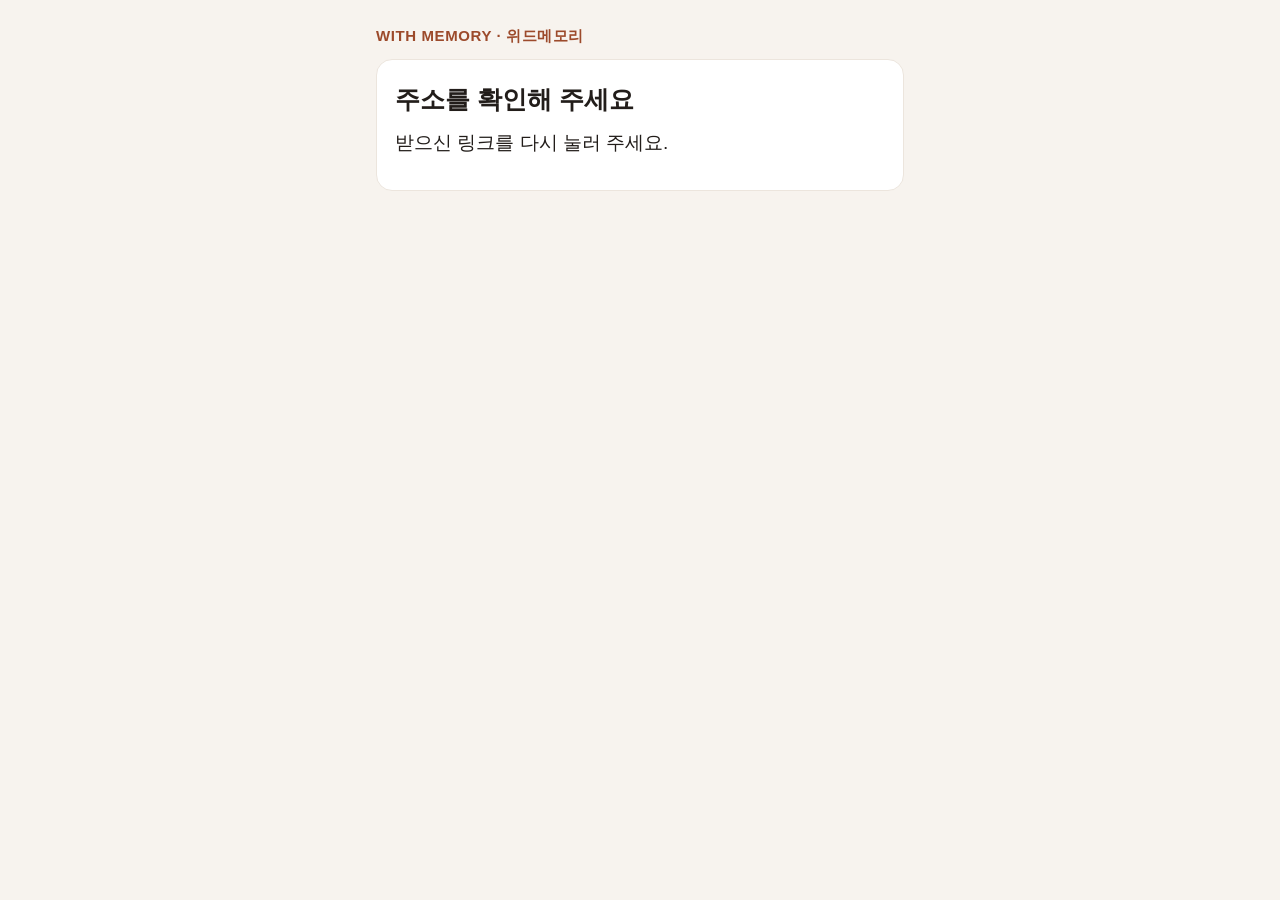
==== index.html @ c33a3acd "녹음 페이지에 사진 칸, 제출 하나로 녹음+사진, 손글씨 최소 5장, 사진 링크 문구 정리 Co-Authored-By: Claude Opus 5.5 <noreply@anthropi" ====
<!DOCTYPE html>
<html lang="ko">
<head>
<meta charset="utf-8">
<meta name="viewport" content="width=device-width, initial-scale=1">
<meta name="robots" content="noindex,nofollow">
<meta name="referrer" content="no-referrer">
<title>위드메모리 · 녹음하기</title>
<meta property="og:title" content="위드메모리 · 녹음하기">
<meta property="og:description" content="질문을 보시고 목소리로 편하게 답을 남겨 주세요.">
<meta property="og:type" content="website">
<link rel="preconnect" href="https://script.google.com" crossorigin>
<link rel="preconnect" href="https://script.googleusercontent.com" crossorigin>
<style>
:root{--ink:#221D1A;--sub:#6E655E;--line:#ECE5DD;--soft:#F7F3EE;--accent:#9C4A2B;--accent-soft:#F1E5DD;--rec:#D32F2F}
*{box-sizing:border-box}
body{margin:0;background:var(--soft);color:var(--ink);font-family:-apple-system,BlinkMacSystemFont,"Apple SD Gothic Neo","Malgun Gothic","Noto Sans KR",sans-serif;font-size:19px;line-height:1.65;word-break:keep-all;-webkit-text-size-adjust:100%}
.wrap{max-width:560px;margin:0 auto;padding:24px 16px 64px}
.brand{font-size:15px;color:var(--accent);font-weight:700;letter-spacing:.04em;margin:0 0 10px}
.card{background:#fff;border:1px solid var(--line);border-radius:16px;padding:22px 18px;margin-bottom:16px}
h1{font-size:25px;line-height:1.4;margin:0 0 8px}
p{margin:10px 0}
.note{font-size:16px;color:var(--sub);white-space:pre-line}
.who{display:inline-block;background:var(--accent-soft);color:var(--accent);border-radius:999px;padding:3px 12px;font-size:16px;font-weight:700;margin:0 0 10px}
.deadline{background:var(--accent-soft);color:var(--accent);border-radius:12px;padding:12px 14px;font-weight:700;font-size:17px;margin:14px 0 0}
.deadline small{display:block;font-weight:500;font-size:15px;margin-top:4px}
.prog{position:sticky;top:0;z-index:5;background:var(--soft);padding:8px 0 10px;margin:-8px 0 8px}
.prog-in{background:#fff;border:1px solid var(--line);border-radius:12px;padding:10px 14px}
.prog-t{font-size:16px;font-weight:700;color:var(--accent);margin:0 0 6px}
.bar{height:8px;background:var(--accent-soft);border-radius:99px;overflow:hidden}
.bar i{display:block;height:100%;width:0;background:var(--accent);transition:width .3s}
.chk{display:flex;gap:12px;align-items:flex-start;font-size:18px;cursor:pointer}
.chk input{width:28px;height:28px;flex:none;margin-top:2px;accent-color:var(--accent)}
.q{font-size:21px;font-weight:700;margin:0 0 6px}
.q b{color:var(--accent);margin-right:6px}
.locked{opacity:.45;pointer-events:none}
.recbox{text-align:center;padding:6px 0 0}
.mic{width:84px;height:84px;border-radius:50%;border:0;background:var(--accent);color:#fff;cursor:pointer;display:inline-flex;align-items:center;justify-content:center}
.mic svg{width:38px;height:38px}
.mic.on{background:var(--rec);animation:pulse 1.4s infinite}
.mic:disabled{opacity:.4}
.lbl{font-size:17px;font-weight:700;color:var(--accent);margin:6px 0 0}
.lbl.on{color:var(--rec)}
@keyframes pulse{0%{box-shadow:0 0 0 0 rgba(211,47,47,.45)}70%{box-shadow:0 0 0 16px rgba(211,47,47,0)}100%{box-shadow:0 0 0 0 rgba(211,47,47,0)}}
.state{font-size:17px;font-weight:600;margin:8px 0 0;white-space:pre-line}
.state.ok{color:var(--accent)} .state.err{color:var(--rec)}
.time{font-size:26px;font-variant-numeric:tabular-nums;font-weight:700;color:var(--rec);min-height:0}
audio{width:100%;margin:10px 0 0}
.retry{margin-top:8px;font-size:17px;padding:10px 16px;border-radius:10px;border:2px solid var(--rec);background:#fff;color:var(--rec);font-weight:700;font-family:inherit}
.row{display:flex;gap:10px}
.btn{flex:1;font-size:20px;font-weight:700;padding:16px 10px;border-radius:999px;border:2px solid var(--accent);background:#fff;color:var(--accent);cursor:pointer;font-family:inherit}
.btn.main{background:var(--accent);color:#fff}
.btn:disabled{opacity:.5}
.hide{display:none}
.msg{font-weight:600;border-radius:12px;padding:14px;margin:14px 0 0;font-size:17px}
.msg.ok{background:var(--accent-soft);color:var(--accent)}
.msg.err{background:#FDECEA;color:var(--rec)}
.msg.info{background:var(--soft);color:var(--sub);border:1px solid var(--line);font-weight:500}
.ov{position:fixed;inset:0;background:rgba(0,0,0,.5);display:flex;align-items:center;justify-content:center;padding:20px;z-index:10}
.modal{background:#fff;border-radius:18px;padding:24px 20px;max-width:420px;width:100%}
.modal h2{font-size:22px;margin:0 0 8px}
</style>
</head>
<body>
<div class="wrap">
  <p class="brand">WITH MEMORY · 위드메모리</p>
  <div id="app"><div class="card"><p>불러오는 중입니다. 처음 여는 데는 몇 초 걸릴 수 있으니 잠시만 기다려 주세요.</p></div></div>
</div>

<script>
(function () {
  // ▼ 새로 배포한 Apps Script 웹 앱 주소(/exec)를 넣으세요
  var EXEC_URL = 'https://script.google.com/macros/s/AKfycbwOYpqH4WHzZRc4PXAws4k59ZnmiQjY0NKpz_I69WaUiE5xr9k5Zy57Jhfjy92jVixadg/exec';
  var MAX_SECS = 210;           // 최대 녹음 3분 30초
  var WARN_SECS = 180;          // 3분에 마무리 안내
  var MAX_LABEL = '3분 30초';
  var CONFIRM_TEXT = '녹음한 이야기가 책으로 만들어지는 데 사용되는 것을 확인했습니다.';
  var MIC_SVG = '<svg viewBox="0 0 24 24" fill="currentColor" aria-hidden="true"><path d="M12 14a3 3 0 0 0 3-3V5a3 3 0 0 0-6 0v6a3 3 0 0 0 3 3zm5-3a5 5 0 0 1-10 0H5a7 7 0 0 0 6 6.92V21h2v-3.08A7 7 0 0 0 19 11h-2z"/></svg>';
  var STOP_SVG = '<svg viewBox="0 0 24 24" fill="currentColor" aria-hidden="true"><rect x="6" y="6" width="12" height="12" rx="2"/></svg>';

  var $ = function (s, r) { return (r || document).querySelector(s); };
  var app = $('#app');
  var token = (new URLSearchParams(location.hash.slice(1))).get('t') || (new URLSearchParams(location.search)).get('t') || '';
  var ptok = (new URLSearchParams(location.hash.slice(1))).get('p') || (new URLSearchParams(location.search)).get('p') || '';   // 사진 추가 편이면 사진키 (맨 아래 사진 칸)
  var pframe = null;
  function pw() { try { return pframe && pframe.contentWindow && pframe.contentWindow.wmPhoto; } catch (e) { return null; } }
  function photoConfirm() { if (!pframe) return; var w = pw(); if (w && w.confirm) w.confirm(); else if (!w || !w.done) setTimeout(photoConfirm, 500); }
  var info = null, active = null;
  var pending = {};
  var ctl = {};
  var prog = null;

  function el(tag, cls, text) { var e = document.createElement(tag); if (cls) e.className = cls; if (text != null) e.textContent = text; return e; }
  function fmt(s) { return Math.floor(s / 60) + ':' + ('0' + (s % 60)).slice(-2); }
  function dl(ms) { var d = new Date(ms + 9 * 3600 * 1000); return (d.getUTCMonth() + 1) + '월 ' + d.getUTCDate() + '일 ' + ('0' + d.getUTCHours()).slice(-2) + ':' + ('0' + d.getUTCMinutes()).slice(-2); }

  function call(body) {
    body.t = token;
    return fetch(EXEC_URL, { method: 'POST', headers: { 'Content-Type': 'text/plain;charset=utf-8' }, body: JSON.stringify(body) })
      .then(function (r) { return r.json(); });
  }

  function pickMime() {
    if (!window.MediaRecorder || !MediaRecorder.isTypeSupported) return '';
    var list = ['audio/mp4;codecs=mp4a.40.2', 'audio/webm;codecs=opus', 'audio/mp4', 'audio/webm', 'audio/ogg;codecs=opus'];
    for (var i = 0; i < list.length; i++) if (MediaRecorder.isTypeSupported(list[i])) return list[i];
    return '';
  }

  function simple(title, body) {
    app.textContent = '';
    var c = el('div', 'card'); c.appendChild(el('h1', '', title)); c.appendChild(el('p', '', body)); app.appendChild(c);
  }

  function start() {
    if (!token && ptok) return location.replace('photo.html?t=' + encodeURIComponent(ptok));   // 녹음 장이 없는 편: 사진 칸만 있는 페이지
    if (!token) return simple('주소를 확인해 주세요', '받으신 링크를 다시 눌러 주세요.');
    call({ action: 'info' }).then(function (r) {
      if (!r.ok) return simple('열 수 없는 주소입니다', '받으신 링크가 맞는지 확인해 주세요. 계속 열리지 않으면 신청하신 분께 문의해 주세요.');
      info = r; info.saved = info.saved || {};
      if (r.state === 'submitted') return simple('제출이 완료되었습니다', '녹음이 모두 전달되었습니다. 감사합니다.');
      if (r.state === 'closed') return simple('녹음 기간이 끝났습니다', '제출 기간이 지났습니다. 문의가 필요하시면 신청하신 분께 말씀해 주세요.');
      render();
    }).catch(function () { simple('불러오지 못했습니다', '인터넷 연결을 확인한 뒤 새로고침해 주세요.'); });
  }

  function render() {
    app.textContent = '';
    var head = el('div', 'card');
    if (info.who) head.appendChild(el('p', 'who', info.who + ' 녹음 링크'));
    head.appendChild(el('h1', '', (info.name ? info.name + '님이 ' : '') + '신청하신 기록'));
    head.appendChild(el('p', 'note', '질문을 보시고 편하게 말씀해 주세요.\n한 질문씩 나누어 녹음하며, 질문 하나에 2~3분 정도가 좋고 최대 ' + MAX_LABEL + '까지 녹음할 수 있습니다.\n마이크 사용을 묻는 창이 뜨면 "허용"을 눌러 주세요.\n녹음하는 동안에는 음악·영상 앱을 꺼 주세요.'));
    var dbox = el('div', 'deadline', dl(info.deadline) + '까지 제출해 주세요');
    dbox.appendChild(el('small', '', '제출을 누르지 않으셔도 마감 때 저장된 녹음이 자동으로 전달됩니다.'));
    head.appendChild(dbox);
    var inapp = navigator.userAgent;
    if (/KAKAOTALK/i.test(inapp)) {
      var hint = el('p', 'msg info', /iPhone|iPad|iPod/i.test(inapp)
        ? '녹음이 되지 않으면 화면 아래 공유 버튼에서 "Safari로 열기"를 선택해 주세요.'
        : '녹음이 되지 않으면 오른쪽 위 ⋮ 버튼에서 "다른 브라우저로 열기"를 선택해 주세요.');
      head.appendChild(hint);
    }
    app.appendChild(head);

    var pg = el('div', 'prog'); var pin = el('div', 'prog-in');
    var pt = el('p', 'prog-t'); var bar = el('div', 'bar'); var bi = document.createElement('i');
    bar.appendChild(bi); pin.appendChild(pt); pin.appendChild(bar); pg.appendChild(pin);
    app.appendChild(pg);
    prog = { t: pt, i: bi };
    updateProg();

    var gate = el('div', 'card');
    var lb = el('label', 'chk');
    var cb = document.createElement('input'); cb.type = 'checkbox'; cb.id = 'confirm';
    lb.appendChild(cb); lb.appendChild(el('span', '', CONFIRM_TEXT));
    gate.appendChild(lb);
    app.appendChild(gate);

    var list = el('div', 'locked'); list.id = 'qs';
    info.questions.forEach(function (text, i) { list.appendChild(buildQ(i + 1, text)); });
    if (ptok) {   // 사진 칸: 사진 페이지를 그대로 넣음(같은 주소라 바로 연결됨). 높이는 내용에 맞춤
      pframe = document.createElement('iframe');
      pframe.src = 'photo.html?embed=1&t=' + encodeURIComponent(ptok);
      pframe.title = '사진 올리기'; pframe.setAttribute('allow', 'microphone');
      pframe.style.cssText = 'width:100%;border:0;display:block;height:600px';
      list.appendChild(pframe);
      setInterval(function () { try { var h = pframe.contentDocument.body.scrollHeight; /* documentElement는 iframe 높이 아래로 안 줄어서 body로 잼 */ if (h && Math.abs(h - pframe.offsetHeight) > 4) pframe.style.height = h + 'px'; } catch (e) {} }, 500);
    }
    app.appendChild(list);

    var foot = el('div', 'card locked'); foot.id = 'foot';
    var row = el('div', 'row');
    var bSave = el('button', 'btn', '임시저장'); bSave.type = 'button';
    var bSub = el('button', 'btn main', '제출'); bSub.type = 'button';
    row.appendChild(bSave); row.appendChild(bSub);
    foot.appendChild(row);
    var fm = el('p', 'msg hide'); foot.appendChild(fm);
    foot.appendChild(el('p', 'note', '녹음 후에는 재생 버튼으로 목소리를 꼭 한 번 들어 보세요. 임시저장을 하셔도 마감 전까지 다시 녹음하실 수 있습니다. 제출하시면 녹음을 고칠 수 없습니다.'));
    app.appendChild(foot);

    function open() { list.classList.remove('locked'); foot.classList.remove('locked'); }
    if (info.confirmed) { cb.checked = true; cb.disabled = true; open(); photoConfirm(); }
    cb.addEventListener('change', function () {
      if (!cb.checked) { return; }
      cb.disabled = true;
      call({ action: 'confirm' }).then(function (r) {
        if (r.ok) { open(); photoConfirm(); } else { cb.checked = false; cb.disabled = false; alert('확인을 저장하지 못했습니다. 다시 눌러 주세요.'); }
      }).catch(function () { cb.checked = false; cb.disabled = false; alert('인터넷 연결을 확인한 뒤 다시 눌러 주세요.'); });
    });

    bSave.addEventListener('click', function () { tempSave(fm); });
    bSub.addEventListener('click', function () { askSubmit(fm); });
  }

  function updateProg() {
    if (!prog) return;
    var a = answered(), t = info.questions.length;
    prog.t.textContent = a >= t
      ? '질문 ' + t + '개를 모두 녹음하셨습니다. 맨 아래에서 제출해 주세요.'
      : '질문 ' + t + '개 중 ' + a + '개 녹음';
    prog.i.style.width = (t ? Math.min(100, a / t * 100) : 0) + '%';
  }

  function buildQ(n, text) {
    var card = el('div', 'card');
    var q = el('p', 'q'); q.appendChild(el('b', '', 'Q ' + n + '.')); q.appendChild(document.createTextNode(text));
    card.appendChild(q);
    var box = el('div', 'recbox');
    var mic = document.createElement('button'); mic.type = 'button'; mic.className = 'mic'; mic.setAttribute('aria-label', 'Q' + n + ' 녹음');
    mic.innerHTML = MIC_SVG;
    var lbl = el('p', 'lbl');
    var state = el('p', 'state'); var time = el('p', 'time');
    var audio = document.createElement('audio'); audio.controls = true; audio.setAttribute('playsinline', ''); audio.className = 'hide';
    var retry = el('button', 'retry hide', '다시 저장하기'); retry.type = 'button';
    box.appendChild(mic); box.appendChild(lbl); box.appendChild(state); box.appendChild(time); box.appendChild(audio); box.appendChild(retry);
    card.appendChild(box);
    ctl[n] = { mic: mic, lbl: lbl, state: state, time: time, audio: audio, retry: retry };
    var saved = info.saved && info.saved[n];
    if (saved) setState(n, '저장되었습니다 (' + fmt(saved.secs) + ')\n다시 하시려면 버튼을 눌러 주세요', 'ok');
    else setState(n, '버튼을 눌러 녹음을 시작하세요', '');
    setMic(n, false);
    mic.addEventListener('click', function () { toggle(n); });
    retry.addEventListener('click', function () { upload(n); });
    return card;
  }

  function setState(n, text, kind) { var s = ctl[n].state; s.textContent = text; s.className = 'state ' + (kind || ''); }
  function setMic(n, on) {
    var c = ctl[n];
    c.mic.innerHTML = on ? STOP_SVG : MIC_SVG;
    c.mic.classList.toggle('on', on);
    c.mic.setAttribute('aria-label', 'Q' + n + (on ? ' 녹음 끝내기' : ' 녹음'));
    c.lbl.textContent = on ? '녹음 끝내기' : (info.saved[n] ? '다시 녹음하기' : '녹음 시작');
    c.lbl.className = 'lbl' + (on ? ' on' : '');
  }
  function setSaved(n, p) {
    if (p.warn) setState(n, '녹음이 끊겼습니다.\n음악·영상 앱을 끄고 다시 녹음해 주세요.', 'err');
    else if (p.capped) setState(n, MAX_LABEL + '이 되어 녹음이 자동으로 멈추고 저장되었습니다 (' + fmt(p.secs) + ')\n아래 ▶ 버튼을 눌러 들어 보세요.\n다시 하시려면 녹음 버튼을 눌러 주세요', 'ok');
    else setState(n, '저장되었습니다 (' + fmt(p.secs) + ')\n아래 ▶ 버튼을 눌러 들어 보세요.\n다시 하시려면 녹음 버튼을 눌러 주세요', 'ok');
  }
  // 녹음 중인 질문 말고는 버튼을 잠그고, 저장 중인 질문도 저장이 끝날 때까지 잠근다 (늦게 도착한 이전 녹음이 덮어쓰지 않게)
  function syncMics() {
    Object.keys(ctl).forEach(function (k) {
      var n = +k, p = pending[n];
      ctl[n].mic.disabled = (active !== null && active !== n) || (!!p && (p.status === 'uploading' || p.status === 'checking'));
    });
  }

  var rec = null, stream = null, chunks = [], t0 = 0, timer = null, interrupted = false, capped = false, warned = false, muteTimer = null;
  var wake = null;

  // 녹음하는 동안 화면이 꺼지지 않게 (지원하는 브라우저에서만)
  function keepAwake(on) {
    try {
      if (on && navigator.wakeLock && !wake) {
        navigator.wakeLock.request('screen').then(function (w) {
          if (active === null) { w.release().catch(function () {}); return; }
          wake = w; w.addEventListener('release', function () { wake = null; });
        }).catch(function () {});
      }
      if (!on && wake) { wake.release().catch(function () {}); wake = null; }
    } catch (e) {}
  }

  function toggle(n) {
    if (active === n) return stop();
    if (active !== null) return;
    if (pending[n] && pending[n].status === 'uploading') return;
    startRec(n);
  }

  function startRec(n) {
    if (!navigator.mediaDevices || !navigator.mediaDevices.getUserMedia || !window.MediaRecorder) {
      return setState(n, '이 브라우저에서는 녹음할 수 없습니다. 다른 브라우저로 열어 주세요', 'err');
    }
    navigator.mediaDevices.getUserMedia({ audio: { echoCancellation: true, noiseSuppression: true } }).then(function (s) {
      stream = s; chunks = [];
      var m = pickMime();
      rec = m ? new MediaRecorder(s, { mimeType: m }) : new MediaRecorder(s);
      rec.ondataavailable = function (ev) { if (ev.data && ev.data.size) chunks.push(ev.data); };
      rec.onstop = function () { finish(n); };
      interrupted = false; capped = false; warned = false;
      var tr = s.getAudioTracks()[0];
      if (tr) {
        tr.addEventListener('ended', function () { if (active === n) { interrupted = true; stop(); } });
        tr.addEventListener('mute', function () { clearTimeout(muteTimer); muteTimer = setTimeout(function () { if (active === n && tr.muted) { interrupted = true; stop(); } }, 3000); });
        tr.addEventListener('unmute', function () { clearTimeout(muteTimer); });
      }
      rec.start(1000);
      active = n; t0 = Date.now();
      syncMics(); keepAwake(true);
      setMic(n, true);
      ctl[n].audio.classList.add('hide'); ctl[n].retry.classList.add('hide');
      setState(n, '녹음 중입니다.\n다 말씀하셨으면 버튼을 다시 눌러 주세요.\n앱이나 인터넷 창은 완전히 닫지 마세요.', '');
      ctl[n].time.textContent = '0:00';
      timer = setInterval(function () {
        var s2 = Math.floor((Date.now() - t0) / 1000);
        ctl[n].time.textContent = fmt(Math.min(s2, MAX_SECS));
        if (s2 >= WARN_SECS && !warned) {
          warned = true;
          setState(n, '3분이 되었습니다. 슬슬 마무리해 주세요.\n' + MAX_LABEL + '이 되면 녹음이 자동으로 멈추고 저장됩니다.', 'err');
        }
        if (s2 >= MAX_SECS) { capped = true; stop(); }
      }, 250);
    }).catch(function (e) {
      var nm = e && e.name;
      setState(n, (nm === 'NotAllowedError' || nm === 'PermissionDeniedError')
        ? '마이크 사용이 허용되지 않았습니다. 설정에서 마이크를 허용한 뒤 다시 열어 주세요'
        : nm === 'NotFoundError' ? '마이크를 찾지 못했습니다'
        : nm === 'NotReadableError' ? '다른 앱이 마이크를 쓰고 있습니다. 통화나 다른 녹음을 끝낸 뒤 눌러 주세요'
        : '녹음을 시작하지 못했습니다', 'err');
    });
  }

  function stop() { clearInterval(timer); clearTimeout(muteTimer); if (rec && rec.state !== 'inactive') rec.stop(); }

  function finish(n) {
    if (stream) stream.getTracks().forEach(function (t) { t.stop(); });
    var mime = (rec && rec.mimeType) || (chunks[0] && chunks[0].type) || 'audio/webm';
    var blob = new Blob(chunks, { type: mime });
    var secs = Math.min(MAX_SECS, Math.max(1, Math.round((Date.now() - t0) / 1000)));
    active = null; keepAwake(false);
    ctl[n].time.textContent = '';
    ctl[n].audio.src = URL.createObjectURL(blob); ctl[n].audio.classList.remove('hide');
    pending[n] = { blob: blob, mime: mime, secs: secs, at: Date.now(), status: 'new', capped: capped, warn: interrupted || blob.size < secs * 3000 };
    setMic(n, false);
    upload(n);
  }

  function upload(n) {
    var p = pending[n]; if (!p || p.status === 'uploading') return;
    p.status = 'uploading'; ctl[n].retry.classList.add('hide');
    syncMics();
    setState(n, '저장하는 중입니다…\n저장이 끝나면 다시 녹음하실 수 있습니다.', '');
    var r = new FileReader();
    r.onload = function () {
      var data = String(r.result).split(',')[1] || '';
      call({ action: 'save', q: n, data: data, mime: p.mime, secs: p.secs, at: p.at }).then(function (res) {
        if (pending[n] !== p) return;
        if (res.ok) {
          var secs = res.secs != null ? res.secs : p.secs;
          p.status = 'saved'; info.saved[n] = { secs: secs };
          setSaved(n, res.stale ? { secs: secs } : p);
          setMic(n, false); syncMics(); updateProg();
        } else if (res.code === 'closed' || res.code === 'submitted') {
          location.reload();
        } else { fail(n, p); }
      }).catch(function () { fail(n, p); });
    };
    r.onerror = function () { fail(n, p); };
    r.readAsDataURL(p.blob);
  }

  function fail(n, p) {
    if (p.status === 'saved') return;
    p.status = 'checking';
    setState(n, '저장 여부를 확인하고 있습니다…', '');
    syncMics();
    call({ action: 'info' }).then(function (r) {
      if (pending[n] !== p) return;
      if (r && r.ok) {
        info.saved = r.saved || {};
        var s = info.saved[n];
        if (s && s.secs === p.secs) {
          p.status = 'saved';
          ctl[n].retry.classList.add('hide');
          setSaved(n, p); setMic(n, false); syncMics(); updateProg();
          return;
        }
      }
      showFail(n, p);
    }).catch(function () { if (pending[n] === p) showFail(n, p); });
  }
  function showFail(n, p) {
    p.status = 'failed';
    setState(n, '저장하지 못했습니다. 인터넷 연결을 확인한 뒤 아래 버튼을 눌러 주세요', 'err');
    ctl[n].retry.classList.remove('hide');
    syncMics(); updateProg();
  }

  function busy() { return active !== null || Object.keys(pending).some(function (k) { return pending[k].status === 'uploading' || pending[k].status === 'checking'; }); }
  function failedAny() { return Object.keys(pending).filter(function (k) { return pending[k].status === 'failed'; }); }
  function answered() { return Object.keys(info.saved || {}).length; }
  function say(fm, text, ok) { fm.textContent = text; fm.className = 'msg ' + (ok ? 'ok' : 'err'); }

  function tempSave(fm) {
    if (busy()) return say(fm, '녹음 또는 저장이 진행 중입니다. 끝난 뒤에 눌러 주세요.', false);
    var f = failedAny();
    if (f.length) { f.forEach(function (k) { upload(+k); }); return say(fm, '저장되지 않은 녹음을 다시 저장하고 있습니다. 잠시 후 다시 눌러 주세요.', false); }
    say(fm, '임시저장되었습니다. 지금까지 ' + info.questions.length + '개 중 ' + answered() + '개를 녹음하셨습니다. ' + dl(info.deadline) + '까지 이어서 하실 수 있습니다.', true);
  }

  function askSubmit(fm) {
    if (busy()) return say(fm, '녹음 또는 저장이 진행 중입니다. 끝난 뒤에 눌러 주세요.', false);
    if (failedAny().length) return say(fm, '저장되지 않은 녹음이 있습니다. 위에서 "다시 저장하기"를 눌러 주세요.', false);
    if (answered() === 0) return say(fm, '녹음된 질문이 없습니다. 한 개 이상 녹음한 뒤 제출해 주세요.', false);
    var w = pw(), pc = null;
    if (pframe && !w) return say(fm, '사진 칸을 불러오지 못했습니다. 화면을 새로고침한 뒤 다시 눌러 주세요.', false);
    if (w && w.check) {
      pc = w.check();
      if (pc.busy) return say(fm, '사진 올리기 또는 이야기 녹음이 진행 중입니다. 끝난 뒤에 눌러 주세요.', false);
      if (pc.failed) return say(fm, '올라가지 않은 사진이나 이야기가 있습니다. 사진 칸에서 다시 올려 주세요.', false);
    }
    var left = info.questions.length - answered();
    var ov = el('div', 'ov'); var m = el('div', 'modal');
    m.appendChild(el('h2', '', '제출하시겠습니까?'));
    m.appendChild(el('p', '', pc ? '제출하시면 녹음과 사진을 고칠 수 없습니다.' : '제출하시면 녹음 수정이 불가합니다.'));
    if (left > 0) m.appendChild(el('p', 'msg err', '아직 녹음하지 않은 질문이 ' + left + '개 있습니다.'));
    if (pc && !pc.ph) m.appendChild(el('p', 'msg err', '사진을 올리지 않으셨습니다. 이대로 제출하시면 사진 속지는 만들지 않고 사진 추가 금액은 환불됩니다.'));
    if (pc && pc.noStory.length) m.appendChild(el('p', 'msg err', '사진 ' + pc.noStory.join(', ') + '의 이야기가 아직 없습니다.'));
    var row = el('div', 'row');
    var no = el('button', 'btn', '돌아가기'); no.type = 'button';
    var yes = el('button', 'btn main', '제출'); yes.type = 'button';
    row.appendChild(no); row.appendChild(yes); m.appendChild(row);
    ov.appendChild(m); document.body.appendChild(ov);
    no.addEventListener('click', function () { ov.remove(); });
    yes.addEventListener('click', function () {
      yes.disabled = true; no.disabled = true; yes.textContent = '제출하는 중…';
      // 사진을 먼저 제출(실패하면 아무것도 잠기지 않음), 그다음 녹음. 다시 눌러도 이미 제출된 사진은 넘어감
      (pc ? w.submit() : Promise.resolve({ ok: true })).then(function (pr) {
        if (!(pr.ok || pr.code === 'submitted')) throw pr;
        return call({ action: 'submit' });
      }).then(function (r) {
        ov.remove();
        if (r.ok || r.code === 'submitted') simple('제출이 완료되었습니다', (pc ? '녹음과 사진이' : '녹음이') + ' 전달되었습니다. 감사합니다.');
        else if (r.code === 'closed') location.reload();
        else say(fm, '제출하지 못했습니다. 잠시 후 다시 눌러 주세요.', false);
      }).catch(function () { ov.remove(); say(fm, '제출하지 못했습니다. 인터넷 연결을 확인한 뒤 다시 눌러 주세요.', false); });
    });
  }
  // 화면이 다시 보일 때: 저장 중이던 녹음이 서버에 올라갔는지 확인해서 화면 상태를 맞춘다
  document.addEventListener('visibilitychange', function () {
    if (document.hidden || !info) return;
    var waiting = Object.keys(pending).filter(function (k) { return pending[k].status === 'uploading' || pending[k].status === 'failed'; });
    if (!waiting.length) return;
    call({ action: 'info' }).then(function (r) {
      if (!r || !r.ok) return;
      info.saved = r.saved || {};
      waiting.forEach(function (k) {
        var p = pending[k], n = +k, s = info.saved[k];
        if (s && s.secs === p.secs) {
          p.status = 'saved';
          ctl[n].retry.classList.add('hide');
          setSaved(n, p); setMic(n, false);
        } else if (p.status === 'uploading') {
          fail(n, p);
        }
      });
      syncMics(); updateProg();
    }).catch(function () {});
  });
  window.addEventListener('beforeunload', function (e) { if (busy()) { e.preventDefault(); e.returnValue = ''; } });
  start();
})();
</script>
</body>
</html>
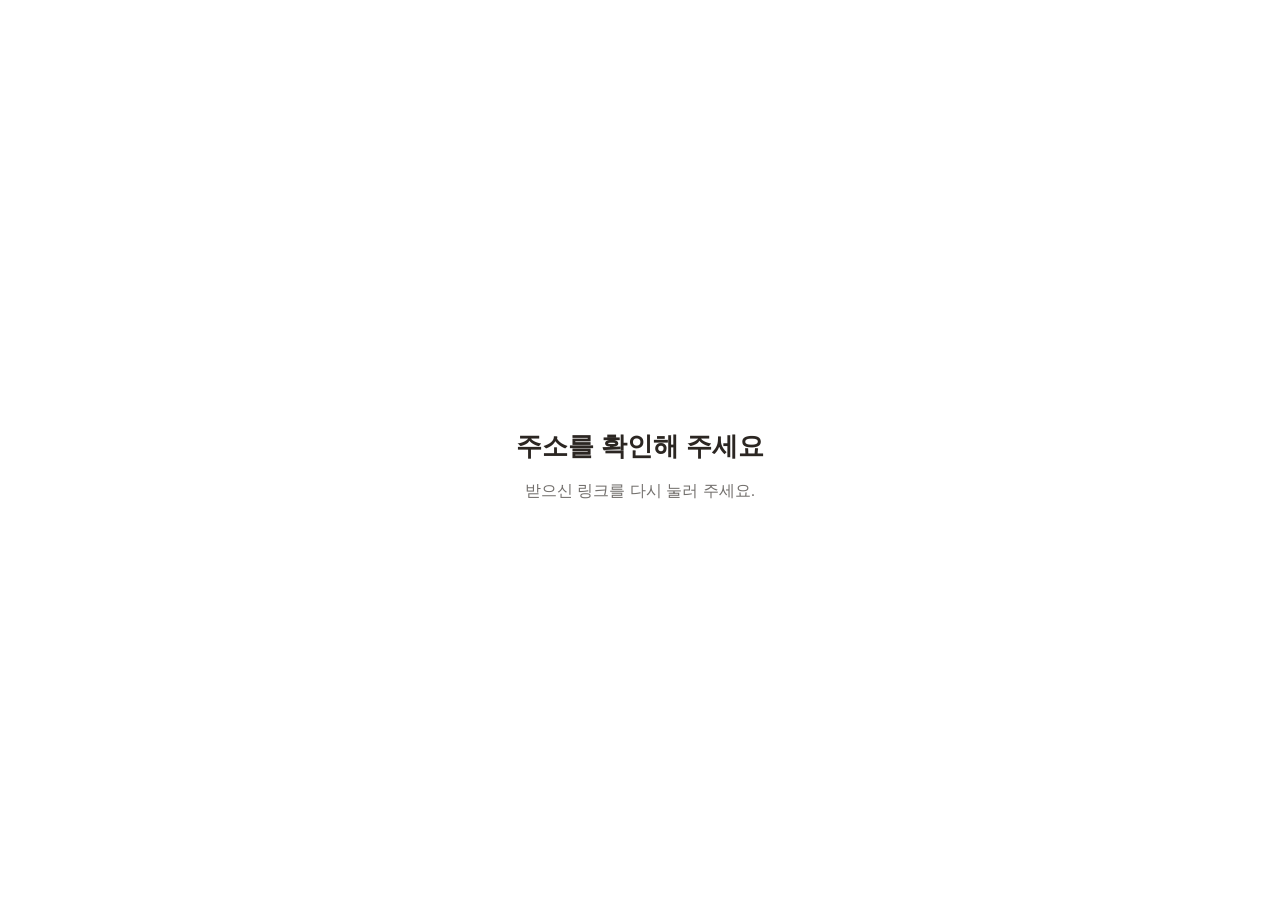
==== commit 8c0953ec: "녹음·사진 페이지 새 디자인: 한 화면에 질문 하나, 녹음 파형, 사진 두 칸 미리보기, 제출 확인 창, 완료 화면 Co-Authored-By: Claude Opus 5.5 <no" ====
--- a/index.html
+++ b/index.html
@@ -2,9 +2,10 @@
 <html lang="ko">
 <head>
 <meta charset="utf-8">
-<meta name="viewport" content="width=device-width, initial-scale=1">
+<meta name="viewport" content="width=device-width, initial-scale=1, viewport-fit=cover">
 <meta name="robots" content="noindex,nofollow">
 <meta name="referrer" content="no-referrer">
+<meta name="theme-color" content="#FFFFFF">
 <title>위드메모리 · 녹음하기</title>
 <meta property="og:title" content="위드메모리 · 녹음하기">
 <meta property="og:description" content="질문을 보시고 목소리로 편하게 답을 남겨 주세요.">
@@ -12,60 +13,96 @@
 <link rel="preconnect" href="https://script.google.com" crossorigin>
 <link rel="preconnect" href="https://script.googleusercontent.com" crossorigin>
 <style>
-:root{--ink:#221D1A;--sub:#6E655E;--line:#ECE5DD;--soft:#F7F3EE;--accent:#9C4A2B;--accent-soft:#F1E5DD;--rec:#D32F2F}
+:root{--white:#FFFFFF;--cream:#FBF5EE;--brown:#A0482C;--brown-dk:#8A3D24;--ink:#2B2622;--sub:rgba(43,38,34,.66);--line:rgba(43,38,34,.12)}
 *{box-sizing:border-box}
-body{margin:0;background:var(--soft);color:var(--ink);font-family:-apple-system,BlinkMacSystemFont,"Apple SD Gothic Neo","Malgun Gothic","Noto Sans KR",sans-serif;font-size:19px;line-height:1.65;word-break:keep-all;-webkit-text-size-adjust:100%}
-.wrap{max-width:560px;margin:0 auto;padding:24px 16px 64px}
-.brand{font-size:15px;color:var(--accent);font-weight:700;letter-spacing:.04em;margin:0 0 10px}
-.card{background:#fff;border:1px solid var(--line);border-radius:16px;padding:22px 18px;margin-bottom:16px}
-h1{font-size:25px;line-height:1.4;margin:0 0 8px}
-p{margin:10px 0}
-.note{font-size:16px;color:var(--sub);white-space:pre-line}
-.who{display:inline-block;background:var(--accent-soft);color:var(--accent);border-radius:999px;padding:3px 12px;font-size:16px;font-weight:700;margin:0 0 10px}
-.deadline{background:var(--accent-soft);color:var(--accent);border-radius:12px;padding:12px 14px;font-weight:700;font-size:17px;margin:14px 0 0}
-.deadline small{display:block;font-weight:500;font-size:15px;margin-top:4px}
-.prog{position:sticky;top:0;z-index:5;background:var(--soft);padding:8px 0 10px;margin:-8px 0 8px}
-.prog-in{background:#fff;border:1px solid var(--line);border-radius:12px;padding:10px 14px}
-.prog-t{font-size:16px;font-weight:700;color:var(--accent);margin:0 0 6px}
-.bar{height:8px;background:var(--accent-soft);border-radius:99px;overflow:hidden}
-.bar i{display:block;height:100%;width:0;background:var(--accent);transition:width .3s}
-.chk{display:flex;gap:12px;align-items:flex-start;font-size:18px;cursor:pointer}
-.chk input{width:28px;height:28px;flex:none;margin-top:2px;accent-color:var(--accent)}
-.q{font-size:21px;font-weight:700;margin:0 0 6px}
-.q b{color:var(--accent);margin-right:6px}
-.locked{opacity:.45;pointer-events:none}
-.recbox{text-align:center;padding:6px 0 0}
-.mic{width:84px;height:84px;border-radius:50%;border:0;background:var(--accent);color:#fff;cursor:pointer;display:inline-flex;align-items:center;justify-content:center}
-.mic svg{width:38px;height:38px}
-.mic.on{background:var(--rec);animation:pulse 1.4s infinite}
+html,body{margin:0;background:var(--white)}
+body{color:var(--ink);font-family:-apple-system,BlinkMacSystemFont,"Apple SD Gothic Neo","Malgun Gothic","Noto Sans KR",sans-serif;font-size:17px;line-height:1.7;word-break:keep-all;-webkit-text-size-adjust:100%;-webkit-font-smoothing:antialiased}
+p{margin:0}
+button{font-family:inherit;cursor:pointer}
+.hide{display:none!important}
+#app{max-width:560px;margin:0 auto;min-height:100vh;display:flex;flex-direction:column}
+/* 위 막대 */
+.top{position:sticky;top:0;z-index:5;background:var(--white);padding-top:env(safe-area-inset-top)}
+.bar{height:56px;display:flex;align-items:center;justify-content:space-between;padding:0 8px}
+.back{width:48px;height:48px;border:0;background:transparent;display:flex;align-items:center;justify-content:center;border-radius:8px}
+.back:disabled{opacity:.3}
+.cnt{font-size:15px;font-weight:600;color:var(--sub)}
+.prog{height:4px;background:var(--cream);margin:0 24px;border-radius:2px;overflow:hidden}
+.prog i{display:block;height:100%;width:0;background:var(--brown);border-radius:2px;transition:width .3s}
+/* 화면 */
+.screen{flex:1;padding:32px 24px 24px}
+.eyebrow{font-size:15px;font-weight:600;color:var(--brown)}
+.h{font-size:26px;line-height:1.45;font-weight:600;margin-top:8px}
+.d{font-size:16px;line-height:1.7;color:var(--sub);margin-top:16px;white-space:pre-line}
+.who{display:inline-flex;align-items:center;height:32px;padding:0 12px;border-radius:16px;background:var(--cream);color:var(--brown);font-size:14px;font-weight:600;margin-bottom:16px}
+.facts{margin-top:32px;border-top:1px solid var(--line)}
+.fact{display:flex;justify-content:space-between;align-items:center;min-height:56px;border-bottom:1px solid var(--line);font-size:16px;gap:16px}
+.fact b{font-weight:600;text-align:right}
+.chk{margin-top:24px;display:flex;gap:12px;align-items:flex-start;padding:16px;background:var(--cream);border-radius:8px;font-size:16px;line-height:1.6;cursor:pointer}
+.chk input{position:absolute;opacity:0;pointer-events:none}
+.box{flex:none;width:24px;height:24px;border-radius:6px;border:1px solid var(--brown);background:var(--white);display:flex;align-items:center;justify-content:center;margin-top:1px}
+.chk input:checked+.box{background:var(--brown)}
+.chk input:checked+.box svg{display:block}
+.box svg{display:none}
+.hint{margin-top:16px;padding:12px 16px;border:1px solid var(--line);border-radius:8px;font-size:15px;line-height:1.6;color:var(--sub)}
+/* 질문 */
+.q{font-size:26px;line-height:1.45;font-weight:600;margin-top:8px}
+.rec{display:flex;flex-direction:column;align-items:center;margin-top:48px}
+.timer{font-size:40px;font-weight:600;font-variant-numeric:tabular-nums;letter-spacing:-.5px;line-height:1.2}
+.timer small{font-size:16px;color:var(--sub);font-weight:500;margin-left:8px}
+.wave{display:flex;align-items:center;justify-content:center;gap:4px;height:64px;margin:16px 0 24px}
+.wave i{display:block;width:4px;height:6px;border-radius:2px;background:var(--brown);transition:height .08s}
+.mic{width:112px;height:112px;border-radius:50%;border:1px solid var(--brown);background:var(--brown);color:var(--white);display:flex;align-items:center;justify-content:center}
+.mic svg{width:44px;height:44px}
+.mic.on{background:var(--white);color:var(--brown)}
+.mic.on svg{width:36px;height:36px}
 .mic:disabled{opacity:.4}
-.lbl{font-size:17px;font-weight:700;color:var(--accent);margin:6px 0 0}
-.lbl.on{color:var(--rec)}
-@keyframes pulse{0%{box-shadow:0 0 0 0 rgba(211,47,47,.45)}70%{box-shadow:0 0 0 16px rgba(211,47,47,0)}100%{box-shadow:0 0 0 0 rgba(211,47,47,0)}}
-.state{font-size:17px;font-weight:600;margin:8px 0 0;white-space:pre-line}
-.state.ok{color:var(--accent)} .state.err{color:var(--rec)}
-.time{font-size:26px;font-variant-numeric:tabular-nums;font-weight:700;color:var(--rec);min-height:0}
-audio{width:100%;margin:10px 0 0}
-.retry{margin-top:8px;font-size:17px;padding:10px 16px;border-radius:10px;border:2px solid var(--rec);background:#fff;color:var(--rec);font-weight:700;font-family:inherit}
-.row{display:flex;gap:10px}
-.btn{flex:1;font-size:20px;font-weight:700;padding:16px 10px;border-radius:999px;border:2px solid var(--accent);background:#fff;color:var(--accent);cursor:pointer;font-family:inherit}
-.btn.main{background:var(--accent);color:#fff}
-.btn:disabled{opacity:.5}
-.hide{display:none}
-.msg{font-weight:600;border-radius:12px;padding:14px;margin:14px 0 0;font-size:17px}
-.msg.ok{background:var(--accent-soft);color:var(--accent)}
-.msg.err{background:#FDECEA;color:var(--rec)}
-.msg.info{background:var(--soft);color:var(--sub);border:1px solid var(--line);font-weight:500}
-.ov{position:fixed;inset:0;background:rgba(0,0,0,.5);display:flex;align-items:center;justify-content:center;padding:20px;z-index:10}
-.modal{background:#fff;border-radius:18px;padding:24px 20px;max-width:420px;width:100%}
-.modal h2{font-size:22px;margin:0 0 8px}
+.lbl{font-size:17px;font-weight:600;margin-top:16px}
+.lbl-s{font-size:15px;color:var(--sub);margin-top:4px}
+.tip{font-size:15px;line-height:1.6;color:var(--sub);margin-top:32px;text-align:center;white-space:pre-line}
+.note-s{font-size:14px;line-height:1.6;color:var(--sub);margin-top:16px}
+.state{font-size:16px;line-height:1.6;margin-top:16px;text-align:center;white-space:pre-line;color:var(--sub)}
+.state.err{color:var(--brown);font-weight:600}
+.saved{margin-top:40px}
+.player{display:flex;align-items:center;gap:12px;border:1px solid var(--line);border-radius:8px;padding:16px}
+.play{flex:none;width:48px;height:48px;border-radius:50%;border:0;background:var(--cream);color:var(--brown);display:flex;align-items:center;justify-content:center}
+.track{flex:1;height:4px;background:var(--cream);border-radius:2px;position:relative;overflow:hidden}
+.track i{position:absolute;left:0;top:0;bottom:0;width:0;background:var(--brown)}
+.tm{font-size:14px;color:var(--sub);font-variant-numeric:tabular-nums}
+.ok{display:flex;align-items:center;gap:8px;font-size:16px;font-weight:600;color:var(--brown);margin-top:24px}
+.redo{margin-top:16px;border:0;background:transparent;padding:8px 0;font-size:16px;color:var(--sub);text-decoration:underline;text-underline-offset:3px}
+.retry{margin-top:16px;height:48px;padding:0 24px;border-radius:8px;border:1px solid var(--brown);background:var(--white);color:var(--brown);font-size:16px;font-weight:600}
+/* 사진 */
+.pframe{width:100%;border:0;display:block;height:520px;margin-top:24px}
+/* 아래 고정 버튼 */
+.foot{position:sticky;bottom:0;background:var(--white);padding:12px 24px calc(16px + env(safe-area-inset-bottom))}
+.msg{font-size:15px;line-height:1.6;font-weight:600;color:var(--brown);background:var(--cream);border-radius:8px;padding:12px 16px;margin-bottom:12px}
+.row{display:flex;gap:8px}
+.btn{flex:1;height:56px;border-radius:8px;border:1px solid var(--brown);font-size:17px;font-weight:600;background:var(--white);color:var(--brown)}
+.btn.main{background:var(--brown);color:var(--white)}
+.btn.main:active{background:var(--brown-dk)}
+.btn:disabled{opacity:.4}
+.btn.ghost{flex:0 0 auto;border-color:transparent;color:var(--sub);padding:0 16px}
+/* 제출 확인 · 완료 */
+.dim{position:fixed;inset:0;background:rgba(43,38,34,.48);z-index:20;display:flex;align-items:flex-end;justify-content:center}
+.sheet{width:100%;max-width:560px;background:var(--white);border-radius:24px 24px 0 0;padding:8px 24px calc(24px + env(safe-area-inset-bottom))}
+.grab{width:40px;height:4px;border-radius:2px;background:var(--line);margin:8px auto 24px}
+.sheet h2{font-size:22px;font-weight:600;line-height:1.45;margin:0}
+.sum{margin:24px 0;border-top:1px solid var(--line)}
+.sum div{display:flex;justify-content:space-between;gap:16px;min-height:52px;align-items:center;border-bottom:1px solid var(--line);font-size:16px}
+.sum b{font-weight:600;text-align:right}
+.sum .warn,.sum .warn b{color:var(--brown);font-weight:600}
+.end{flex:1;display:flex;flex-direction:column;align-items:center;justify-content:center;text-align:center;padding:48px 32px}
+.ck{width:88px;height:88px;border-radius:50%;background:var(--cream);display:flex;align-items:center;justify-content:center;color:var(--brown)}
+.end h1{font-size:26px;font-weight:600;line-height:1.45;margin:32px 0 0}
+.end .d{margin-top:12px}
+.end .card{margin-top:40px;width:100%;border:1px solid var(--line);border-radius:8px;padding:16px;text-align:left;font-size:15px;line-height:1.7}
+.end .card b{font-weight:600}
+.loading{padding:96px 24px;text-align:center;color:var(--sub);font-size:16px}
 </style>
 </head>
 <body>
-<div class="wrap">
-  <p class="brand">WITH MEMORY · 위드메모리</p>
-  <div id="app"><div class="card"><p>불러오는 중입니다. 처음 여는 데는 몇 초 걸릴 수 있으니 잠시만 기다려 주세요.</p></div></div>
-</div>
+<div id="app"><p class="loading">불러오는 중이에요.<br>처음 여는 데는 몇 초 걸릴 수 있어요.</p></div>
 
 <script>
 (function () {
@@ -74,26 +111,45 @@
   var MAX_SECS = 210;           // 최대 녹음 3분 30초
   var WARN_SECS = 180;          // 3분에 마무리 안내
   var MAX_LABEL = '3분 30초';
-  var CONFIRM_TEXT = '녹음한 이야기가 책으로 만들어지는 데 사용되는 것을 확인했습니다.';
+  var CONFIRM_TEXT = '남겨 주신 이야기가 책으로 만들어지는 데 쓰이는 것을 확인했어요.';
   var MIC_SVG = '<svg viewBox="0 0 24 24" fill="currentColor" aria-hidden="true"><path d="M12 14a3 3 0 0 0 3-3V5a3 3 0 0 0-6 0v6a3 3 0 0 0 3 3zm5-3a5 5 0 0 1-10 0H5a7 7 0 0 0 6 6.92V21h2v-3.08A7 7 0 0 0 19 11h-2z"/></svg>';
   var STOP_SVG = '<svg viewBox="0 0 24 24" fill="currentColor" aria-hidden="true"><rect x="6" y="6" width="12" height="12" rx="2"/></svg>';
+  var CHECK_SVG = '<svg width="14" height="14" viewBox="0 0 24 24" fill="none" stroke="#fff" stroke-width="3" aria-hidden="true"><path d="M5 12l5 5 9-10"/></svg>';
+  var OK_SVG = '<svg width="20" height="20" viewBox="0 0 24 24" fill="none" stroke="currentColor" stroke-width="2.5" aria-hidden="true"><path d="M5 12l5 5 9-10"/></svg>';
+  var PLAY_SVG = '<svg width="20" height="20" viewBox="0 0 24 24" fill="currentColor" aria-hidden="true"><path d="M8 5v14l11-7z"/></svg>';
+  var PAUSE_SVG = '<svg width="20" height="20" viewBox="0 0 24 24" fill="currentColor" aria-hidden="true"><rect x="6" y="5" width="4" height="14" rx="1"/><rect x="14" y="5" width="4" height="14" rx="1"/></svg>';
+  var BACK_SVG = '<svg width="24" height="24" viewBox="0 0 24 24" fill="none" stroke="#2B2622" stroke-width="2" aria-hidden="true"><path d="M15 5l-7 7 7 7"/></svg>';
 
   var $ = function (s, r) { return (r || document).querySelector(s); };
   var app = $('#app');
   var token = (new URLSearchParams(location.hash.slice(1))).get('t') || (new URLSearchParams(location.search)).get('t') || '';
-  var ptok = (new URLSearchParams(location.hash.slice(1))).get('p') || (new URLSearchParams(location.search)).get('p') || '';   // 사진 추가 편이면 사진키 (맨 아래 사진 칸)
+  var ptok = (new URLSearchParams(location.hash.slice(1))).get('p') || (new URLSearchParams(location.search)).get('p') || '';   // 사진 추가 편이면 사진키 (마지막 화면에 사진 칸)
   var pframe = null;
   function pw() { try { return pframe && pframe.contentWindow && pframe.contentWindow.wmPhoto; } catch (e) { return null; } }
   function photoConfirm() { if (!pframe) return; var w = pw(); if (w && w.confirm) w.confirm(); else if (!w || !w.done) setTimeout(photoConfirm, 500); }
   var info = null, active = null;
   var pending = {};
   var ctl = {};
-  var prog = null;
+  var ui = null;      // 위 막대·아래 버튼
+  var cur = 0;        // 0 = 시작, 1..N = 질문, N+1 = 사진(사진 편만)
 
   function el(tag, cls, text) { var e = document.createElement(tag); if (cls) e.className = cls; if (text != null) e.textContent = text; return e; }
   function fmt(s) { return Math.floor(s / 60) + ':' + ('0' + (s % 60)).slice(-2); }
   function dl(ms) { var d = new Date(ms + 9 * 3600 * 1000); return (d.getUTCMonth() + 1) + '월 ' + d.getUTCDate() + '일 ' + ('0' + d.getUTCHours()).slice(-2) + ':' + ('0' + d.getUTCMinutes()).slice(-2); }
-
+  function nQ() { return info.questions.length; }
+  function last() { return nQ() + (ptok ? 1 : 0); }
+
+  // 마이크 오류 안내 — 기기에 맞는 방법 한 줄만 보여 줌
+  function micHelp(e) {
+    var nm = e && e.name, ua = navigator.userAgent, ios = /iPhone|iPad|iPod/i.test(ua), kakao = /KAKAOTALK/i.test(ua);
+    if (nm === 'NotAllowedError' || nm === 'PermissionDeniedError')
+      return '마이크 사용이 막혀 있습니다. 휴대폰 설정 → 앱 목록에서 ' + (kakao ? '카카오톡' : '사용하시는 인터넷 앱') + ' → 마이크를 켠 뒤 이 페이지를 다시 열어 주세요.';
+    if (nm === 'NotFoundError') return '마이크를 찾지 못했습니다. 이어폰을 빼고 다시 눌러 주세요.';
+    if (nm === 'NotReadableError') return '다른 앱이 마이크를 쓰고 있습니다. 통화나 다른 녹음을 끝낸 뒤 눌러 주세요.';
+    return '녹음을 시작하지 못했습니다. ' + (kakao
+      ? (ios ? "화면 아래 공유 버튼 → 'Safari로 열기'를 눌러 다시 열어 주세요." : "오른쪽 위 ⋮ → '다른 브라우저로 열기'를 눌러 다시 열어 주세요.")
+      : '페이지를 새로고침한 뒤 다시 눌러 주세요. 계속 안 되면 카카오톡 채널로 알려 주세요.');
+  }
   function call(body) {
     body.t = token;
     return fetch(EXEC_URL, { method: 'POST', headers: { 'Content-Type': 'text/plain;charset=utf-8' }, body: JSON.stringify(body) })
@@ -107,147 +163,258 @@
     return '';
   }
 
-  function simple(title, body) {
-    app.textContent = '';
-    var c = el('div', 'card'); c.appendChild(el('h1', '', title)); c.appendChild(el('p', '', body)); app.appendChild(c);
+  // 안내 화면 (오류·마감·완료). done이면 완료 표시와 다음 안내까지
+  function simple(title, body, done) {
+    app.textContent = ''; ui = null;
+    var w = el('div', 'end');
+    if (done) { var c = el('span', 'ck'); c.innerHTML = OK_SVG.replace('width="20" height="20"', 'width="44" height="44"'); w.appendChild(c); }
+    w.appendChild(el('h1', '', title));
+    if (body) w.appendChild(el('p', 'd', body));
+    if (done) {
+      var card = el('div', 'card'); card.appendChild(el('b', '', '이렇게 이어져요')); card.appendChild(el('br'));
+      card.appendChild(document.createTextNode('남겨 주신 이야기는 속지로 정리해 ' + (info && info.name ? info.name + '님께' : '신청하신 분께') + ' 보내 드려요.'));
+      w.appendChild(card);
+    }
+    app.appendChild(w);
+    window.scrollTo(0, 0);
   }
 
   function start() {
     if (!token && ptok) return location.replace('photo.html?t=' + encodeURIComponent(ptok));   // 녹음 장이 없는 편: 사진 칸만 있는 페이지
     if (!token) return simple('주소를 확인해 주세요', '받으신 링크를 다시 눌러 주세요.');
     call({ action: 'info' }).then(function (r) {
+      if (!r.ok && r.code === 'server') return simple('잠시 문제가 생겼습니다', '잠시 문제가 생겼습니다. 1~2분 뒤 새로고침해 주세요. 계속 안 되면 카카오톡 채널로 알려 주세요.');
       if (!r.ok) return simple('열 수 없는 주소입니다', '받으신 링크가 맞는지 확인해 주세요. 계속 열리지 않으면 신청하신 분께 문의해 주세요.');
       info = r; info.saved = info.saved || {};
-      if (r.state === 'submitted') return simple('제출이 완료되었습니다', '녹음이 모두 전달되었습니다. 감사합니다.');
+      if (r.state === 'submitted') return simple('제출이 완료되었습니다', '녹음이 모두 전달되었습니다. 감사합니다.', true);
       if (r.state === 'closed') return simple('녹음 기간이 끝났습니다', '제출 기간이 지났습니다. 문의가 필요하시면 신청하신 분께 말씀해 주세요.');
       render();
     }).catch(function () { simple('불러오지 못했습니다', '인터넷 연결을 확인한 뒤 새로고침해 주세요.'); });
   }
 
+  /* ───────── 화면 만들기 ───────── */
   function render() {
     app.textContent = '';
-    var head = el('div', 'card');
-    if (info.who) head.appendChild(el('p', 'who', info.who + ' 녹음 링크'));
-    head.appendChild(el('h1', '', (info.name ? info.name + '님이 ' : '') + '신청하신 기록'));
-    head.appendChild(el('p', 'note', '질문을 보시고 편하게 말씀해 주세요.\n한 질문씩 나누어 녹음하며, 질문 하나에 2~3분 정도가 좋고 최대 ' + MAX_LABEL + '까지 녹음할 수 있습니다.\n마이크 사용을 묻는 창이 뜨면 "허용"을 눌러 주세요.\n녹음하는 동안에는 음악·영상 앱을 꺼 주세요.'));
-    var dbox = el('div', 'deadline', dl(info.deadline) + '까지 제출해 주세요');
-    dbox.appendChild(el('small', '', '제출을 누르지 않으셔도 마감 때 저장된 녹음이 자동으로 전달됩니다.'));
-    head.appendChild(dbox);
-    var inapp = navigator.userAgent;
-    if (/KAKAOTALK/i.test(inapp)) {
-      var hint = el('p', 'msg info', /iPhone|iPad|iPod/i.test(inapp)
-        ? '녹음이 되지 않으면 화면 아래 공유 버튼에서 "Safari로 열기"를 선택해 주세요.'
-        : '녹음이 되지 않으면 오른쪽 위 ⋮ 버튼에서 "다른 브라우저로 열기"를 선택해 주세요.');
-      head.appendChild(hint);
-    }
-    app.appendChild(head);
-
-    var pg = el('div', 'prog'); var pin = el('div', 'prog-in');
-    var pt = el('p', 'prog-t'); var bar = el('div', 'bar'); var bi = document.createElement('i');
-    bar.appendChild(bi); pin.appendChild(pt); pin.appendChild(bar); pg.appendChild(pin);
-    app.appendChild(pg);
-    prog = { t: pt, i: bi };
-    updateProg();
-
-    var gate = el('div', 'card');
+    var top = el('div', 'top');
+    var bar = el('div', 'bar');
+    var back = el('button', 'back'); back.type = 'button'; back.innerHTML = BACK_SVG; back.setAttribute('aria-label', '이전');
+    var cnt = el('span', 'cnt'); var pad = el('span'); pad.style.width = '48px';
+    bar.appendChild(back); bar.appendChild(cnt); bar.appendChild(pad); top.appendChild(bar);
+    var pg = el('div', 'prog'); var pi = document.createElement('i'); pg.appendChild(pi); top.appendChild(pg);
+    app.appendChild(top);
+
+    var screens = [buildIntro()];
+    info.questions.forEach(function (text, i) { screens.push(buildQ(i + 1, text)); });
+    if (ptok) screens.push(buildPhoto());
+    screens.forEach(function (s) { s.classList.add('hide'); app.appendChild(s); });
+
+    var foot = el('div', 'foot');
+    var fm = el('p', 'msg hide');
+    var row = el('div', 'row');
+    var skip = el('button', 'btn ghost', '건너뛰기'); skip.type = 'button';
+    var next = el('button', 'btn main', '다음'); next.type = 'button';
+    row.appendChild(skip); row.appendChild(next);
+    foot.appendChild(fm); foot.appendChild(row);
+    app.appendChild(foot);
+
+    ui = { top: top, back: back, cnt: cnt, pi: pi, screens: screens, fm: fm, skip: skip, next: next };
+    back.addEventListener('click', function () { if (active === null && cur > 0) go(cur - 1); });
+    skip.addEventListener('click', function () { if (active === null) go(cur + 1); });
+    next.addEventListener('click', onNext);
+    if (info.confirmed) photoConfirm();
+    go(0);
+  }
+
+  function buildIntro() {
+    var s = el('div', 'screen');
+    if (info.who) s.appendChild(el('span', 'who', info.who + '께'));
+    var h = el('p', 'h'); h.style.marginTop = info.who ? '0' : '';
+    h.textContent = (info.name ? info.name + '님이 고른 ' : '') + '질문 ' + nQ() + '개가 도착했어요';
+    s.appendChild(h);
+    s.appendChild(el('p', 'd', '질문을 하나씩 보며 편하게 말씀해 주세요. 한 질문에 2~3분이면 충분해요.'));
+    var facts = el('div', 'facts');
+    var addFact = function (k, v) { var f = el('div', 'fact'); f.appendChild(el('span', '', k)); f.appendChild(el('b', '', v)); facts.appendChild(f); };
+    addFact('녹음할 질문', nQ() + '개');
+    if (ptok) addFact('사진', '2장');
+    addFact('마감', dl(info.deadline));
+    s.appendChild(facts);
     var lb = el('label', 'chk');
     var cb = document.createElement('input'); cb.type = 'checkbox'; cb.id = 'confirm';
-    lb.appendChild(cb); lb.appendChild(el('span', '', CONFIRM_TEXT));
-    gate.appendChild(lb);
-    app.appendChild(gate);
-
-    var list = el('div', 'locked'); list.id = 'qs';
-    info.questions.forEach(function (text, i) { list.appendChild(buildQ(i + 1, text)); });
-    if (ptok) {   // 사진 칸: 사진 페이지를 그대로 넣음(같은 주소라 바로 연결됨). 높이는 내용에 맞춤
-      pframe = document.createElement('iframe');
-      pframe.src = 'photo.html?embed=1&t=' + encodeURIComponent(ptok);
-      pframe.title = '사진 올리기'; pframe.setAttribute('allow', 'microphone');
-      pframe.style.cssText = 'width:100%;border:0;display:block;height:600px';
-      list.appendChild(pframe);
-      setInterval(function () { try { var h = pframe.contentDocument.body.scrollHeight; /* documentElement는 iframe 높이 아래로 안 줄어서 body로 잼 */ if (h && Math.abs(h - pframe.offsetHeight) > 4) pframe.style.height = h + 'px'; } catch (e) {} }, 500);
+    var box = el('span', 'box'); box.innerHTML = CHECK_SVG;
+    lb.appendChild(cb); lb.appendChild(box); lb.appendChild(el('span', '', CONFIRM_TEXT));
+    s.appendChild(lb);
+    if (info.confirmed) { cb.checked = true; cb.disabled = true; }
+    cb.addEventListener('change', function () { paintFoot(); });
+    var ua = navigator.userAgent;
+    if (/KAKAOTALK/i.test(ua)) s.appendChild(el('p', 'hint', /iPhone|iPad|iPod/i.test(ua)
+      ? '마이크 사용을 묻는 창이 뜨면 "허용"을 눌러 주세요. 녹음이 되지 않으면 화면 아래 공유 버튼에서 "Safari로 열기"를 눌러 주세요.'
+      : '마이크 사용을 묻는 창이 뜨면 "허용"을 눌러 주세요. 녹음이 되지 않으면 오른쪽 위 ⋮ 버튼에서 "다른 브라우저로 열기"를 눌러 주세요.'));
+    s.appendChild(el('p', 'note-s', '녹음은 질문마다 바로 저장돼서 나눠서 하셔도 돼요. 제출을 누르지 않으셔도 마감 때 저장된 ' + (ptok ? '녹음과 사진이' : '녹음이') + ' 자동으로 전달돼요.'));
+    s.cb = cb;
+    return s;
+  }
+
+  function buildQ(n, text) {
+    var s = el('div', 'screen');
+    s.appendChild(el('p', 'eyebrow', '질문 ' + n));
+    s.appendChild(el('p', 'q', text));
+    var rec = el('div', 'rec');
+    var time = el('p', 'timer hide');
+    var wave = el('div', 'wave hide'); for (var i = 0; i < 24; i++) wave.appendChild(document.createElement('i'));
+    var mic = document.createElement('button'); mic.type = 'button'; mic.className = 'mic'; mic.innerHTML = MIC_SVG;
+    var lbl = el('p', 'lbl'); var lbls = el('p', 'lbl-s', '최대 ' + MAX_LABEL);
+    var tip = el('p', 'tip', '녹음하는 동안에는\n음악·영상 앱을 꺼 주세요.');
+    rec.appendChild(time); rec.appendChild(wave); rec.appendChild(mic); rec.appendChild(lbl); rec.appendChild(lbls); rec.appendChild(tip);
+    s.appendChild(rec);
+    var saved = el('div', 'saved hide');
+    var player = el('div', 'player hide');
+    var play = el('button', 'play'); play.type = 'button'; play.innerHTML = PLAY_SVG; play.setAttribute('aria-label', '들어 보기');
+    var track = el('span', 'track'); var ti = document.createElement('i'); track.appendChild(ti);
+    var tm = el('span', 'tm');
+    player.appendChild(play); player.appendChild(track); player.appendChild(tm);
+    var ok = el('p', 'ok'); ok.innerHTML = OK_SVG; var okt = el('span', '', '저장되었어요'); ok.appendChild(okt);
+    var okd = el('p', 'd'); okd.style.marginTop = '8px';
+    var redo = el('button', 'redo', '다시 녹음하기'); redo.type = 'button';
+    saved.appendChild(player); saved.appendChild(ok); saved.appendChild(okd); saved.appendChild(redo);
+    s.appendChild(saved);
+    var state = el('p', 'state');
+    var retry = el('button', 'retry hide', '다시 저장하기'); retry.type = 'button';
+    var center = el('div'); center.style.textAlign = 'center'; center.appendChild(state); center.appendChild(retry);
+    s.appendChild(center);
+    var audio = document.createElement('audio'); audio.setAttribute('playsinline', ''); audio.preload = 'metadata'; audio.className = 'hide';
+    s.appendChild(audio);
+    ctl[n] = { tip: tip, mic: mic, lbl: lbl, lbls: lbls, state: state, time: time, wave: wave, audio: audio, retry: retry, rec: rec, saved: saved, player: player, play: play, ti: ti, tm: tm, okd: okd };
+    mic.addEventListener('click', function () { toggle(n); });
+    redo.addEventListener('click', function () { toggle(n); });
+    retry.addEventListener('click', function () { upload(n); });
+    play.addEventListener('click', function () { if (audio.paused) { audio.play().catch(function () {}); } else audio.pause(); });
+    audio.addEventListener('play', function () { play.innerHTML = PAUSE_SVG; });
+    audio.addEventListener('pause', function () { play.innerHTML = PLAY_SVG; });
+    audio.addEventListener('ended', function () { play.innerHTML = PLAY_SVG; ti.style.width = '0'; });
+    audio.addEventListener('timeupdate', function () { if (audio.duration && isFinite(audio.duration)) ti.style.width = (audio.currentTime / audio.duration * 100) + '%'; });
+    setState(n, '', '');
+    paint(n);
+    return s;
+  }
+
+  function buildPhoto() {
+    var s = el('div', 'screen');
+    s.appendChild(el('p', 'eyebrow', '마지막으로'));
+    s.appendChild(el('p', 'h', '간직해 온 사진\n2장을 골라 주세요'));
+    s.lastChild.style.whiteSpace = 'pre-line';
+    pframe = document.createElement('iframe');
+    pframe.className = 'pframe'; pframe.setAttribute('scrolling', 'no');
+    pframe.src = 'photo.html?embed=1&t=' + encodeURIComponent(ptok);
+    pframe.title = '사진 올리기'; pframe.setAttribute('allow', 'microphone');
+    s.appendChild(pframe);
+    // 사진 칸 높이를 내용에 맞춤 (안쪽 스크롤바가 생기지 않게)
+    setInterval(function () { try { var h = pframe.contentDocument.body.scrollHeight; if (h && Math.abs(h - pframe.offsetHeight) > 4) pframe.style.height = h + 'px'; } catch (e) {} paintFoot(); }, 500);
+    return s;
+  }
+
+  /* ───────── 화면 넘기기 ───────── */
+  function go(i) {
+    cur = Math.max(0, Math.min(last(), i));
+    ui.screens.forEach(function (s, k) { s.classList.toggle('hide', k !== cur); });
+    ui.fm.className = 'msg hide';
+    window.scrollTo(0, 0);
+    paintTop(); paintFoot();
+  }
+  function firstOpen() { for (var k = 1; k <= nQ(); k++) if (!info.saved[k]) return k; return ptok ? last() : nQ(); }
+
+  function onNext() {
+    if (cur === 0) {
+      var cb = ui.screens[0].cb;
+      if (info.confirmed) return go(firstOpen());
+      if (!cb.checked) return;
+      ui.next.disabled = true;
+      call({ action: 'confirm' }).then(function (r) {
+        if (r.ok) { info.confirmed = true; cb.disabled = true; photoConfirm(); go(firstOpen()); }
+        else if (r.code === 'closed' || r.code === 'submitted') location.reload();
+        else { paintFoot(); say('확인을 저장하지 못했습니다. 다시 눌러 주세요.'); }
+      }).catch(function () { paintFoot(); say('인터넷 연결을 확인한 뒤 다시 눌러 주세요.'); });
+      return;
     }
-    app.appendChild(list);
-
-    var foot = el('div', 'card locked'); foot.id = 'foot';
-    var row = el('div', 'row');
-    var bSave = el('button', 'btn', '임시저장'); bSave.type = 'button';
-    var bSub = el('button', 'btn main', '제출'); bSub.type = 'button';
-    row.appendChild(bSave); row.appendChild(bSub);
-    foot.appendChild(row);
-    var fm = el('p', 'msg hide'); foot.appendChild(fm);
-    foot.appendChild(el('p', 'note', '녹음 후에는 재생 버튼으로 목소리를 꼭 한 번 들어 보세요. 임시저장을 하셔도 마감 전까지 다시 녹음하실 수 있습니다. 제출하시면 녹음을 고칠 수 없습니다.'));
-    app.appendChild(foot);
-
-    function open() { list.classList.remove('locked'); foot.classList.remove('locked'); }
-    if (info.confirmed) { cb.checked = true; cb.disabled = true; open(); photoConfirm(); }
-    cb.addEventListener('change', function () {
-      if (!cb.checked) { return; }
-      cb.disabled = true;
-      call({ action: 'confirm' }).then(function (r) {
-        if (r.ok) { open(); photoConfirm(); } else { cb.checked = false; cb.disabled = false; alert('확인을 저장하지 못했습니다. 다시 눌러 주세요.'); }
-      }).catch(function () { cb.checked = false; cb.disabled = false; alert('인터넷 연결을 확인한 뒤 다시 눌러 주세요.'); });
-    });
-
-    bSave.addEventListener('click', function () { tempSave(fm); });
-    bSub.addEventListener('click', function () { askSubmit(fm); });
-  }
-
-  function updateProg() {
-    if (!prog) return;
-    var a = answered(), t = info.questions.length;
-    prog.t.textContent = a >= t
-      ? '질문 ' + t + '개를 모두 녹음하셨습니다. 맨 아래에서 제출해 주세요.'
-      : '질문 ' + t + '개 중 ' + a + '개 녹음';
-    prog.i.style.width = (t ? Math.min(100, a / t * 100) : 0) + '%';
-  }
-
-  function buildQ(n, text) {
-    var card = el('div', 'card');
-    var q = el('p', 'q'); q.appendChild(el('b', '', 'Q ' + n + '.')); q.appendChild(document.createTextNode(text));
-    card.appendChild(q);
-    var box = el('div', 'recbox');
-    var mic = document.createElement('button'); mic.type = 'button'; mic.className = 'mic'; mic.setAttribute('aria-label', 'Q' + n + ' 녹음');
-    mic.innerHTML = MIC_SVG;
-    var lbl = el('p', 'lbl');
-    var state = el('p', 'state'); var time = el('p', 'time');
-    var audio = document.createElement('audio'); audio.controls = true; audio.setAttribute('playsinline', ''); audio.className = 'hide';
-    var retry = el('button', 'retry hide', '다시 저장하기'); retry.type = 'button';
-    box.appendChild(mic); box.appendChild(lbl); box.appendChild(state); box.appendChild(time); box.appendChild(audio); box.appendChild(retry);
-    card.appendChild(box);
-    ctl[n] = { mic: mic, lbl: lbl, state: state, time: time, audio: audio, retry: retry };
-    var saved = info.saved && info.saved[n];
-    if (saved) setState(n, '저장되었습니다 (' + fmt(saved.secs) + ')\n다시 하시려면 버튼을 눌러 주세요', 'ok');
-    else setState(n, '버튼을 눌러 녹음을 시작하세요', '');
-    setMic(n, false);
-    mic.addEventListener('click', function () { toggle(n); });
-    retry.addEventListener('click', function () { upload(n); });
-    return card;
+    if (cur === last()) return askSubmit();
+    go(cur + 1);
+  }
+
+  function paintTop() {
+    if (!ui) return;
+    var q = cur >= 1 && cur <= nQ();
+    ui.top.classList.toggle('hide', cur === 0);
+    ui.back.disabled = active !== null;
+    ui.cnt.textContent = q ? cur + ' / ' + nQ() : (cur > nQ() ? '사진' : '');
+    ui.pi.style.width = (cur / last() * 100) + '%';
+  }
+
+  function paintFoot() {
+    if (!ui) return;
+    var b = ui.next, sk = ui.skip, n = cur;
+    sk.classList.add('hide'); b.disabled = false;
+    if (n === 0) {
+      b.textContent = info.confirmed ? (Object.keys(info.saved).length ? '이어서 하기' : '시작하기') : '시작하기';
+      b.disabled = !info.confirmed && !ui.screens[0].cb.checked;
+      return;
+    }
+    var isLast = n === last();
+    var busyNow = busy();
+    if (n <= nQ()) {
+      var done = !!info.saved[n];
+      b.textContent = isLast ? '제출하기' : '다음 질문';
+      if (!done && !isLast) { sk.classList.remove('hide'); b.disabled = true; }
+    } else b.textContent = '제출하기';
+    if (active !== null || busyNow) b.disabled = true;
+    sk.disabled = active !== null;
+    paintTop();
+  }
+
+  /* ───────── 질문 한 장의 모양 ───────── */
+  function paint(n) {
+    var c = ctl[n]; if (!c) return;
+    var recNow = active === n, p = pending[n], saving = !!p && (p.status === 'uploading' || p.status === 'checking');
+    var isSaved = !!info.saved[n] && !recNow && !saving && !(p && p.status === 'failed');
+    c.rec.classList.toggle('hide', isSaved);
+    c.saved.classList.toggle('hide', !isSaved);
+    c.time.classList.toggle('hide', !recNow);
+    c.wave.classList.toggle('hide', !recNow);
+    c.rec.style.marginTop = recNow ? '32px' : '';
+    c.mic.innerHTML = recNow ? STOP_SVG : MIC_SVG;
+    c.mic.classList.toggle('on', recNow);
+    c.mic.setAttribute('aria-label', '질문 ' + n + (recNow ? ' 녹음 끝내기' : ' 녹음'));
+    c.lbl.textContent = recNow ? '눌러서 녹음 끝내기' : saving ? '저장하는 중이에요' : '눌러서 녹음 시작';
+    c.lbls.classList.toggle('hide', recNow || saving);
+    c.tip.classList.toggle('hide', recNow || saving);
+    if (isSaved) {
+      var hasAudio = !!c.audio.getAttribute('src');
+      c.player.classList.toggle('hide', !hasAudio);
+      c.tm.textContent = fmt(info.saved[n].secs || 0);
+      c.okd.textContent = hasAudio ? '재생 버튼으로 목소리가 잘 들어갔는지 한 번 들어 보세요.' : '녹음 ' + fmt(info.saved[n].secs || 0) + '이 저장되어 있어요. 다시 하시려면 아래를 눌러 주세요.';
+    }
+    if (n === cur) paintFoot();
   }
 
   function setState(n, text, kind) { var s = ctl[n].state; s.textContent = text; s.className = 'state ' + (kind || ''); }
-  function setMic(n, on) {
-    var c = ctl[n];
-    c.mic.innerHTML = on ? STOP_SVG : MIC_SVG;
-    c.mic.classList.toggle('on', on);
-    c.mic.setAttribute('aria-label', 'Q' + n + (on ? ' 녹음 끝내기' : ' 녹음'));
-    c.lbl.textContent = on ? '녹음 끝내기' : (info.saved[n] ? '다시 녹음하기' : '녹음 시작');
-    c.lbl.className = 'lbl' + (on ? ' on' : '');
-  }
   function setSaved(n, p) {
-    if (p.warn) setState(n, '녹음이 끊겼습니다.\n음악·영상 앱을 끄고 다시 녹음해 주세요.', 'err');
-    else if (p.capped) setState(n, MAX_LABEL + '이 되어 녹음이 자동으로 멈추고 저장되었습니다 (' + fmt(p.secs) + ')\n아래 ▶ 버튼을 눌러 들어 보세요.\n다시 하시려면 녹음 버튼을 눌러 주세요', 'ok');
-    else setState(n, '저장되었습니다 (' + fmt(p.secs) + ')\n아래 ▶ 버튼을 눌러 들어 보세요.\n다시 하시려면 녹음 버튼을 눌러 주세요', 'ok');
+    if (p.warn) setState(n, '녹음이 끊겼어요.\n음악·영상 앱을 끄고 다시 녹음해 주세요.', 'err');
+    else if (p.capped) setState(n, MAX_LABEL + '이 되어 녹음이 자동으로 멈추고 저장되었어요.', '');
+    else setState(n, '', '');
+    paint(n);
   }
   // 녹음 중인 질문 말고는 버튼을 잠그고, 저장 중인 질문도 저장이 끝날 때까지 잠근다 (늦게 도착한 이전 녹음이 덮어쓰지 않게)
   function syncMics() {
     Object.keys(ctl).forEach(function (k) {
       var n = +k, p = pending[n];
       ctl[n].mic.disabled = (active !== null && active !== n) || (!!p && (p.status === 'uploading' || p.status === 'checking'));
+      paint(n);
     });
-  }
-
+    paintFoot();
+  }
+  function updateProg() { paintFoot(); }
+
+  /* ───────── 녹음 ───────── */
   var rec = null, stream = null, chunks = [], t0 = 0, timer = null, interrupted = false, capped = false, warned = false, muteTimer = null;
-  var wake = null;
+  var wake = null, actx = null, raf = 0;
 
   // 녹음하는 동안 화면이 꺼지지 않게 (지원하는 브라우저에서만)
   function keepAwake(on) {
@@ -262,6 +429,29 @@
     } catch (e) {}
   }
 
+  // 목소리 크기에 맞춰 막대가 움직이게 (안 되는 브라우저에서는 막대만 가만히 있음)
+  function startWave(n, s) {
+    try {
+      var AC = window.AudioContext || window.webkitAudioContext; if (!AC) return;
+      actx = new AC();
+      var an = actx.createAnalyser(); an.fftSize = 64;
+      actx.createMediaStreamSource(s).connect(an);
+      var buf = new Uint8Array(an.frequencyBinCount), bars = ctl[n].wave.children;
+      var loop = function () {
+        an.getByteFrequencyData(buf);
+        for (var i = 0; i < bars.length; i++) { var v = buf[(i % buf.length)] / 255; bars[i].style.height = Math.max(6, Math.round(v * 60)) + 'px'; }
+        raf = requestAnimationFrame(loop);
+      };
+      loop();
+    } catch (e) {}
+  }
+  function stopWave(n) {
+    cancelAnimationFrame(raf); raf = 0;
+    try { if (actx) actx.close(); } catch (e) {}
+    actx = null;
+    if (ctl[n]) Array.prototype.forEach.call(ctl[n].wave.children, function (b) { b.style.height = '6px'; });
+  }
+
   function toggle(n) {
     if (active === n) return stop();
     if (active !== null) return;
@@ -271,7 +461,7 @@
 
   function startRec(n) {
     if (!navigator.mediaDevices || !navigator.mediaDevices.getUserMedia || !window.MediaRecorder) {
-      return setState(n, '이 브라우저에서는 녹음할 수 없습니다. 다른 브라우저로 열어 주세요', 'err');
+      return setState(n, micHelp(null), 'err');
     }
     navigator.mediaDevices.getUserMedia({ audio: { echoCancellation: true, noiseSuppression: true } }).then(function (s) {
       stream = s; chunks = [];
@@ -288,27 +478,22 @@
       }
       rec.start(1000);
       active = n; t0 = Date.now();
-      syncMics(); keepAwake(true);
-      setMic(n, true);
-      ctl[n].audio.classList.add('hide'); ctl[n].retry.classList.add('hide');
-      setState(n, '녹음 중입니다.\n다 말씀하셨으면 버튼을 다시 눌러 주세요.\n앱이나 인터넷 창은 완전히 닫지 마세요.', '');
-      ctl[n].time.textContent = '0:00';
+      ctl[n].audio.pause();
+      ctl[n].retry.classList.add('hide');
+      setState(n, '다 말씀하셨으면 버튼을 다시 눌러 주세요.\n앱이나 인터넷 창은 닫지 마세요.', '');
+      ctl[n].time.innerHTML = '0:00<small>/ ' + fmt(MAX_SECS) + '</small>';
+      syncMics(); keepAwake(true); startWave(n, s);
       timer = setInterval(function () {
         var s2 = Math.floor((Date.now() - t0) / 1000);
-        ctl[n].time.textContent = fmt(Math.min(s2, MAX_SECS));
+        ctl[n].time.innerHTML = fmt(Math.min(s2, MAX_SECS)) + '<small>/ ' + fmt(MAX_SECS) + '</small>';
         if (s2 >= WARN_SECS && !warned) {
           warned = true;
-          setState(n, '3분이 되었습니다. 슬슬 마무리해 주세요.\n' + MAX_LABEL + '이 되면 녹음이 자동으로 멈추고 저장됩니다.', 'err');
+          setState(n, '3분이 되었어요. 슬슬 마무리해 주세요.\n' + MAX_LABEL + '이 되면 녹음이 자동으로 멈추고 저장돼요.', 'err');
         }
         if (s2 >= MAX_SECS) { capped = true; stop(); }
       }, 250);
     }).catch(function (e) {
-      var nm = e && e.name;
-      setState(n, (nm === 'NotAllowedError' || nm === 'PermissionDeniedError')
-        ? '마이크 사용이 허용되지 않았습니다. 설정에서 마이크를 허용한 뒤 다시 열어 주세요'
-        : nm === 'NotFoundError' ? '마이크를 찾지 못했습니다'
-        : nm === 'NotReadableError' ? '다른 앱이 마이크를 쓰고 있습니다. 통화나 다른 녹음을 끝낸 뒤 눌러 주세요'
-        : '녹음을 시작하지 못했습니다', 'err');
+      setState(n, micHelp(e), 'err');
     });
   }
 
@@ -316,22 +501,22 @@
 
   function finish(n) {
     if (stream) stream.getTracks().forEach(function (t) { t.stop(); });
+    stopWave(n);
     var mime = (rec && rec.mimeType) || (chunks[0] && chunks[0].type) || 'audio/webm';
     var blob = new Blob(chunks, { type: mime });
     var secs = Math.min(MAX_SECS, Math.max(1, Math.round((Date.now() - t0) / 1000)));
     active = null; keepAwake(false);
-    ctl[n].time.textContent = '';
-    ctl[n].audio.src = URL.createObjectURL(blob); ctl[n].audio.classList.remove('hide');
+    ctl[n].audio.src = URL.createObjectURL(blob);
     pending[n] = { blob: blob, mime: mime, secs: secs, at: Date.now(), status: 'new', capped: capped, warn: interrupted || blob.size < secs * 3000 };
-    setMic(n, false);
+    paint(n);
     upload(n);
   }
 
   function upload(n) {
     var p = pending[n]; if (!p || p.status === 'uploading') return;
     p.status = 'uploading'; ctl[n].retry.classList.add('hide');
+    setState(n, '저장이 끝나면 다음으로 넘어갈 수 있어요.', '');
     syncMics();
-    setState(n, '저장하는 중입니다…\n저장이 끝나면 다시 녹음하실 수 있습니다.', '');
     var r = new FileReader();
     r.onload = function () {
       var data = String(r.result).split(',')[1] || '';
@@ -341,9 +526,14 @@
           var secs = res.secs != null ? res.secs : p.secs;
           p.status = 'saved'; info.saved[n] = { secs: secs };
           setSaved(n, res.stale ? { secs: secs } : p);
-          setMic(n, false); syncMics(); updateProg();
+          syncMics(); updateProg();
         } else if (res.code === 'closed' || res.code === 'submitted') {
           location.reload();
+        } else if (res.code === 'too_big' || res.code === 'not_confirmed') {   // 다시 눌러도 안 되는 경우는 이유를 그대로 알림
+          p.status = 'failed';
+          setState(n, res.code === 'too_big' ? '녹음이 길어서 저장하지 못했습니다. 질문 하나에 최대 ' + MAX_LABEL + '까지 녹음할 수 있어요. 다시 녹음해 주세요.' : '첫 화면의 확인 칸에 체크한 뒤 다시 저장해 주세요.', 'err');
+          ctl[n].retry.classList.toggle('hide', res.code === 'too_big');
+          syncMics(); updateProg();
         } else { fail(n, p); }
       }).catch(function () { fail(n, p); });
     };
@@ -354,7 +544,7 @@
   function fail(n, p) {
     if (p.status === 'saved') return;
     p.status = 'checking';
-    setState(n, '저장 여부를 확인하고 있습니다…', '');
+    setState(n, '저장되었는지 확인하고 있어요…', '');
     syncMics();
     call({ action: 'info' }).then(function (r) {
       if (pending[n] !== p) return;
@@ -364,7 +554,7 @@
         if (s && s.secs === p.secs) {
           p.status = 'saved';
           ctl[n].retry.classList.add('hide');
-          setSaved(n, p); setMic(n, false); syncMics(); updateProg();
+          setSaved(n, p); syncMics(); updateProg();
           return;
         }
       }
@@ -373,7 +563,7 @@
   }
   function showFail(n, p) {
     p.status = 'failed';
-    setState(n, '저장하지 못했습니다. 인터넷 연결을 확인한 뒤 아래 버튼을 눌러 주세요', 'err');
+    setState(n, '저장하지 못했어요. 인터넷 연결을 확인한 뒤 아래 버튼을 눌러 주세요.', 'err');
     ctl[n].retry.classList.remove('hide');
     syncMics(); updateProg();
   }
@@ -381,53 +571,65 @@
   function busy() { return active !== null || Object.keys(pending).some(function (k) { return pending[k].status === 'uploading' || pending[k].status === 'checking'; }); }
   function failedAny() { return Object.keys(pending).filter(function (k) { return pending[k].status === 'failed'; }); }
   function answered() { return Object.keys(info.saved || {}).length; }
-  function say(fm, text, ok) { fm.textContent = text; fm.className = 'msg ' + (ok ? 'ok' : 'err'); }
-
-  function tempSave(fm) {
-    if (busy()) return say(fm, '녹음 또는 저장이 진행 중입니다. 끝난 뒤에 눌러 주세요.', false);
+  function say(text) { ui.fm.textContent = text; ui.fm.className = 'msg'; }
+
+  /* ───────── 제출 ───────── */
+  function submitErr(code) {   // 서버가 알려 준 이유 → 안내 문구
+    if (code === 'empty') return '저장된 녹음이 없습니다. 질문마다 "저장되었어요"가 보이는지 확인한 뒤 제출해 주세요.';
+    if (code === 'not_confirmed') return '첫 화면의 확인 칸에 체크한 뒤 제출해 주세요.';
+    return '제출하지 못했습니다. 잠시 후 다시 눌러 주세요.';
+  }
+  function askSubmit() {
+    if (busy()) return say('녹음 또는 저장이 진행 중이에요. 끝난 뒤에 눌러 주세요.');
     var f = failedAny();
-    if (f.length) { f.forEach(function (k) { upload(+k); }); return say(fm, '저장되지 않은 녹음을 다시 저장하고 있습니다. 잠시 후 다시 눌러 주세요.', false); }
-    say(fm, '임시저장되었습니다. 지금까지 ' + info.questions.length + '개 중 ' + answered() + '개를 녹음하셨습니다. ' + dl(info.deadline) + '까지 이어서 하실 수 있습니다.', true);
-  }
-
-  function askSubmit(fm) {
-    if (busy()) return say(fm, '녹음 또는 저장이 진행 중입니다. 끝난 뒤에 눌러 주세요.', false);
-    if (failedAny().length) return say(fm, '저장되지 않은 녹음이 있습니다. 위에서 "다시 저장하기"를 눌러 주세요.', false);
-    if (answered() === 0) return say(fm, '녹음된 질문이 없습니다. 한 개 이상 녹음한 뒤 제출해 주세요.', false);
+    if (f.length) return say('저장되지 않은 녹음이 있어요(질문 ' + f.join(', ') + '). 그 질문에서 "다시 저장하기"를 눌러 주세요.');
+    if (answered() === 0) return say('녹음된 질문이 없어요. 한 개 이상 녹음한 뒤 제출해 주세요.');
     var w = pw(), pc = null;
-    if (pframe && !w) return say(fm, '사진 칸을 불러오지 못했습니다. 화면을 새로고침한 뒤 다시 눌러 주세요.', false);
+    if (pframe && !w) return say('사진 칸을 불러오지 못했어요. 화면을 새로고침한 뒤 다시 눌러 주세요.');
     if (w && w.check) {
       pc = w.check();
-      if (pc.busy) return say(fm, '사진 올리기 또는 이야기 녹음이 진행 중입니다. 끝난 뒤에 눌러 주세요.', false);
-      if (pc.failed) return say(fm, '올라가지 않은 사진이나 이야기가 있습니다. 사진 칸에서 다시 올려 주세요.', false);
+      if (pc.busy) return say('사진 올리기 또는 이야기 녹음이 진행 중이에요. 끝난 뒤에 눌러 주세요.');
+      if (pc.failed) return say('올라가지 않은 사진이나 이야기가 있어요. 사진 칸에서 다시 올려 주세요.');
     }
-    var left = info.questions.length - answered();
-    var ov = el('div', 'ov'); var m = el('div', 'modal');
-    m.appendChild(el('h2', '', '제출하시겠습니까?'));
-    m.appendChild(el('p', '', pc ? '제출하시면 녹음과 사진을 고칠 수 없습니다.' : '제출하시면 녹음 수정이 불가합니다.'));
-    if (left > 0) m.appendChild(el('p', 'msg err', '아직 녹음하지 않은 질문이 ' + left + '개 있습니다.'));
-    if (pc && !pc.ph) m.appendChild(el('p', 'msg err', '사진을 올리지 않으셨습니다. 이대로 제출하시면 사진 속지는 만들지 않고 사진 추가 금액은 환불됩니다.'));
-    if (pc && pc.noStory.length) m.appendChild(el('p', 'msg err', '사진 ' + pc.noStory.join(', ') + '의 이야기가 아직 없습니다.'));
+    var miss = []; for (var k = 1; k <= nQ(); k++) if (!info.saved[k]) miss.push(k);
+    var dim = el('div', 'dim'); var sh = el('div', 'sheet');
+    sh.appendChild(el('div', 'grab'));
+    sh.appendChild(el('h2', '', '이대로 제출할까요?'));
+    sh.appendChild(el('p', 'd', pc ? '제출하면 녹음과 사진을 고칠 수 없어요.' : '제출하면 녹음을 고칠 수 없어요.'));
+    var sum = el('div', 'sum');
+    var line = function (k, v, warn) { var d = el('div', warn ? 'warn' : ''); d.appendChild(el('span', '', k)); d.appendChild(el('b', '', v)); sum.appendChild(d); };
+    line('녹음한 질문', answered() + ' / ' + nQ());
+    if (pc) line('사진', pc.ph + ' / 2');
+    if (miss.length) line('녹음하지 않은 질문', '질문 ' + miss.join(', '), true);
+    if (pc && !pc.ph) line('사진', '사진이 없으면 사진 속지는 만들지 않고 사진 추가 금액은 환불돼요', true);
+    if (pc && pc.noStory.length) line('이야기가 없는 사진', '사진 ' + pc.noStory.join(', '), true);
+    sh.appendChild(sum);
     var row = el('div', 'row');
     var no = el('button', 'btn', '돌아가기'); no.type = 'button';
-    var yes = el('button', 'btn main', '제출'); yes.type = 'button';
-    row.appendChild(no); row.appendChild(yes); m.appendChild(row);
-    ov.appendChild(m); document.body.appendChild(ov);
-    no.addEventListener('click', function () { ov.remove(); });
+    var yes = el('button', 'btn main', '제출하기'); yes.type = 'button';
+    row.appendChild(no); row.appendChild(yes); sh.appendChild(row);
+    dim.appendChild(sh); document.body.appendChild(dim);
+    no.addEventListener('click', function () { dim.remove(); });
+    dim.addEventListener('click', function (e) { if (e.target === dim && !yes.disabled) dim.remove(); });
     yes.addEventListener('click', function () {
       yes.disabled = true; no.disabled = true; yes.textContent = '제출하는 중…';
       // 사진을 먼저 제출(실패하면 아무것도 잠기지 않음), 그다음 녹음. 다시 눌러도 이미 제출된 사진은 넘어감
       (pc ? w.submit() : Promise.resolve({ ok: true })).then(function (pr) {
-        if (!(pr.ok || pr.code === 'submitted')) throw pr;
+        if (!(pr.ok || pr.code === 'submitted')) { pr.photo = true; throw pr; }
         return call({ action: 'submit' });
       }).then(function (r) {
-        ov.remove();
-        if (r.ok || r.code === 'submitted') simple('제출이 완료되었습니다', (pc ? '녹음과 사진이' : '녹음이') + ' 전달되었습니다. 감사합니다.');
+        dim.remove();
+        if (r.ok || r.code === 'submitted') simple('제출이 끝났어요', '소중한 이야기 들려주셔서 고맙습니다.', true);
         else if (r.code === 'closed') location.reload();
-        else say(fm, '제출하지 못했습니다. 잠시 후 다시 눌러 주세요.', false);
-      }).catch(function () { ov.remove(); say(fm, '제출하지 못했습니다. 인터넷 연결을 확인한 뒤 다시 눌러 주세요.', false); });
+        else say(submitErr(r.code));
+      }).catch(function (e) {
+        dim.remove();
+        if (e && e.code === 'closed') return location.reload();
+        say(e && e.code ? submitErr(e.code) : '제출하지 못했어요. 인터넷 연결을 확인한 뒤 다시 눌러 주세요.');
+      });
     });
   }
+
   // 화면이 다시 보일 때: 저장 중이던 녹음이 서버에 올라갔는지 확인해서 화면 상태를 맞춘다
   document.addEventListener('visibilitychange', function () {
     if (document.hidden || !info) return;
@@ -441,7 +643,7 @@
         if (s && s.secs === p.secs) {
           p.status = 'saved';
           ctl[n].retry.classList.add('hide');
-          setSaved(n, p); setMic(n, false);
+          setSaved(n, p);
         } else if (p.status === 'uploading') {
           fail(n, p);
         }
